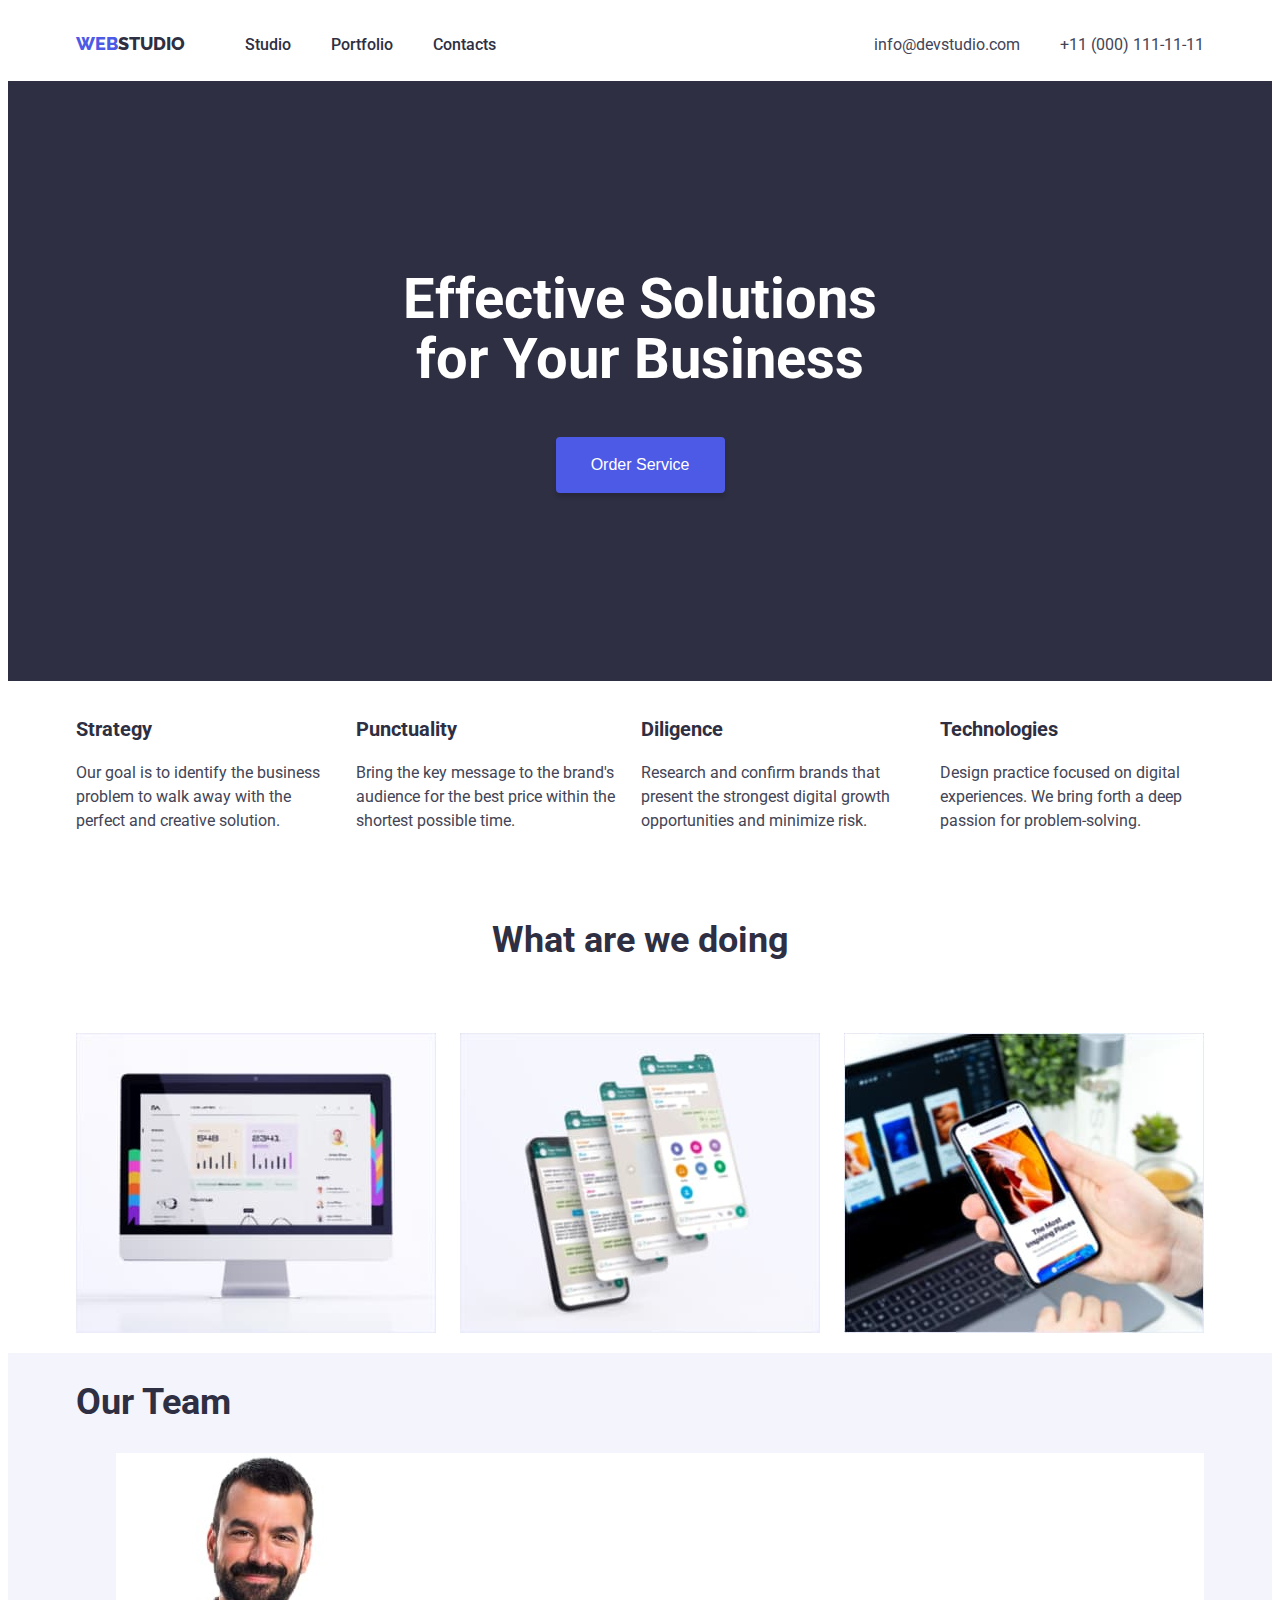
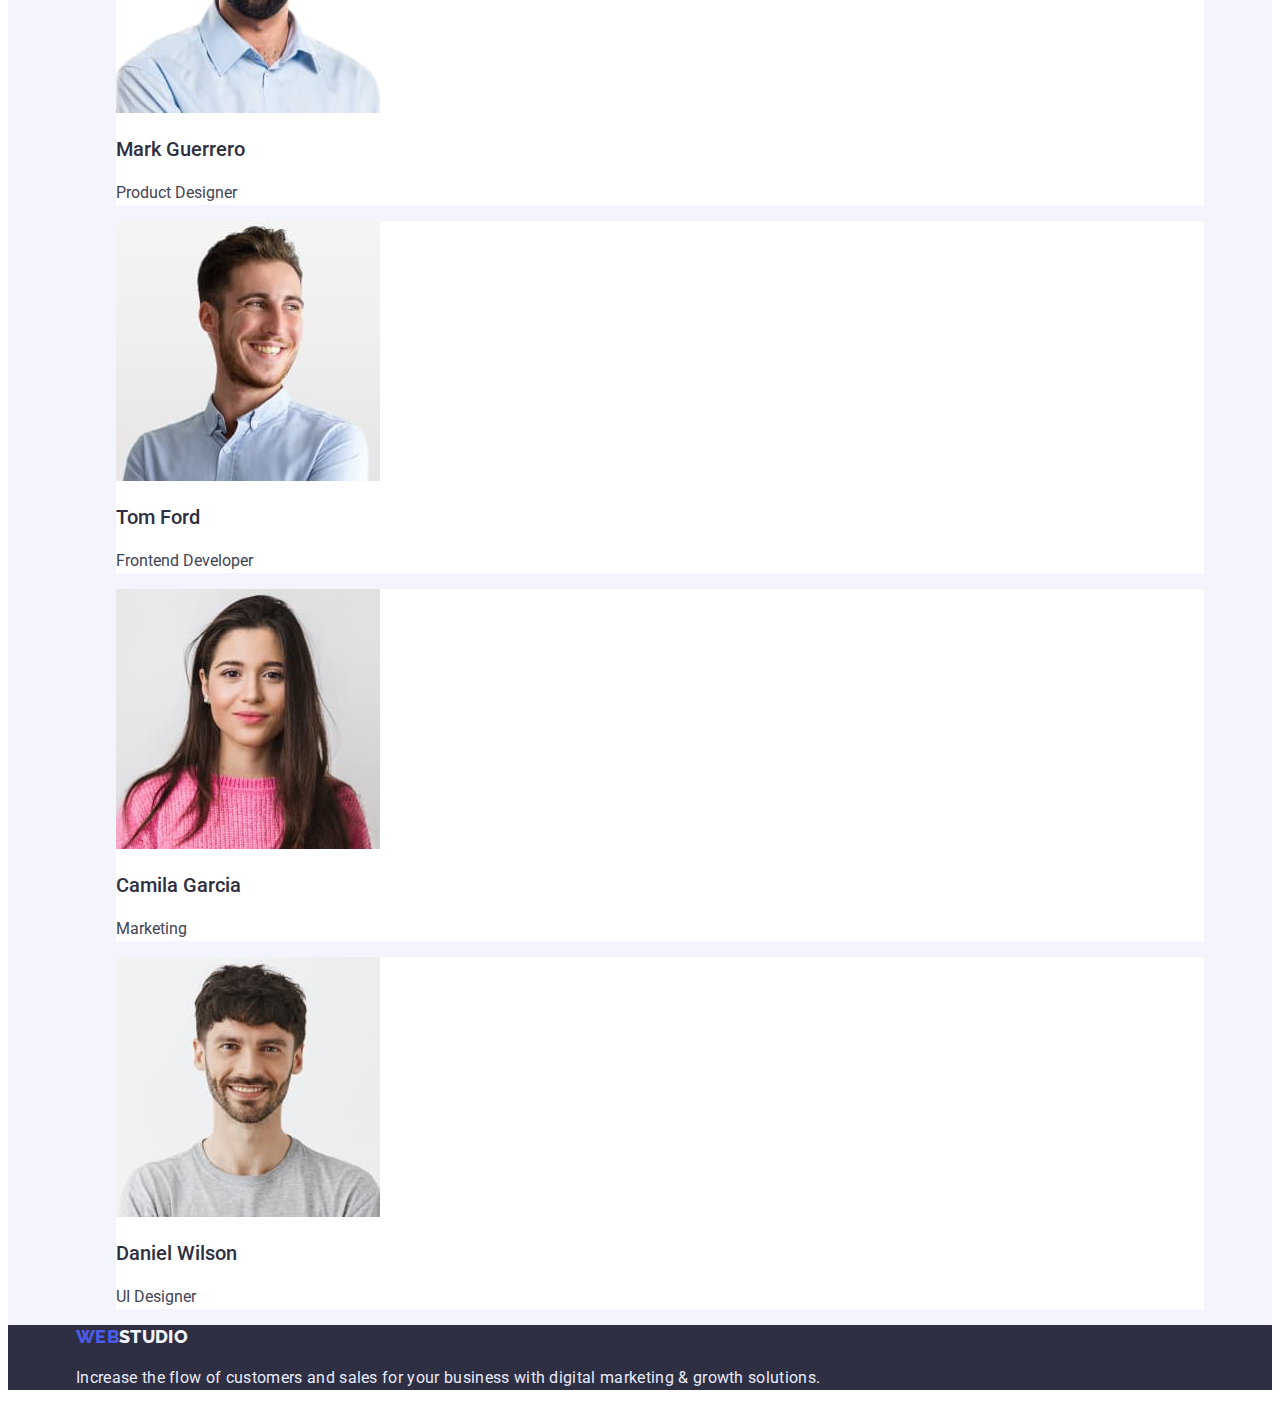
==== index.html @ 8134c7f6 "flexing" ====
<!DOCTYPE html>
<html lang="en">
<head>
    <meta charset="UTF-8">
    <meta http-equiv="X-UA-Compatible" content="IE=edge">
    <meta name="viewport" content="width=device-width, initial-scale=1.0">
    <link rel="stylesheet" href="./css/styles.css">
    <title>Document</title>
    <link rel="preconnect" href="https://fonts.googleapis.com">
    <link rel="preconnect" href="https://fonts.gstatic.com" crossorigin>
    <link href="https://fonts.googleapis.com/css2?family=Raleway:wght@800&family=Roboto:wght@400;500;700;900&display=swap"
    rel="stylesheet">
    <link rel="stylesheet" href="node_modules/modern-normalize/modern-normalize.css">
</head>
<body>
    <header class="header">
        <div class="container">
        <nav class="nav-items">
            <a href="./index.html" class="logo">Web<span class="header-logo">Studio</span></a>
            <ul class="site-nav">
                <li><a href="./index.html" class="site-nav-btn">Studio</a></li>
                <li><a href="./portfolio.html" class="site-nav-btn">Portfolio</a></li>
                <li><a href="" class="site-nav-btn">Contacts</a></li>
            </ul>
        </nav>    
        <address>
            <ul class="address">
                <li><a class="address-link" href="mailto:info@devstudio.com">info@devstudio.com</a></li>
                <li><a class="address-link" href="tel:+110001111111">+11 (000) 111-11-11</a></li>
            </ul>
        </address>
        </div>  
    </header>
<main>
    <section class="hero">
        <div class="container">
        <h1>Effective Solutions for Your Business</h1>
        <button type="button" class="order-btn">Order Service</button>
        </div>
    </section>
    <section>
        <div class="container">
        <h2 hidden>Features</h2>
        <ul class="features-list">
            <li>
                <h3>Strategy</h3>
                <p>Our goal is to identify the business problem to walk away with the perfect and creative solution. </p>
            </li>
            <li>
                <h3>Punctuality</h3>
                <p>Bring the key message to the brand's audience for the best price within the shortest possible time. </p>
            </li>
            <li>
                <h3>Diligence</h3>
                <p>Research and confirm brands that present the strongest digital growth opportunities and minimize risk. </p>
            </li>
            <li>
                <h3>Technologies</h3>
                <p>Design practice focused on digital experiences. We bring forth a deep passion for problem-solving. </p>
            </li>
        </ul>
        </div>
    </section>
    <section>
        <div class="container">
        <h2 class="works-title">What are we doing</h2>
        <ul class="ourworks">
            <li><img src="./images/img1.jpg" alt="computer" width="360"></li>
            <li><img src="./images/img2.jpg" alt="phone" width="360"></li>
            <li><img src="./images/img3.jpg" alt="phone2" width="360"></li>
        </ul>
        </div>
    </section>
    <section class="employee">
        <div class="container">
        <h2>Our Team</h2>
        <ul class="employee-list">
            <li class="empl-item">
                <img src="./images/photo1.jpg" alt="Mark Guerrero" width="264">
                <h3>Mark Guerrero</h3>
                <p>Product Designer</p>
            </li>
            <li class="empl-item">
                <img src="./images/photo2.jpg" alt="Tom Ford" width="264">
                <h3>Tom Ford</h3>
                <p>Frontend Developer</p>
            </li>
            <li class="empl-item">
                <img src="./images/photo3.jpg" alt="Camila Garcia" width="264">
                <h3>Camila Garcia</h3>
                <p>Marketing</p>
            </li>
            <li class="empl-item">
                <img src="./images/photo4.jpg" alt="Daniel Wilson" width="264">
                <h3>Daniel Wilson</h3>
                <p>UI Designer</p>
            </li>
        </ul>
        </div>
    </section>
</main>
    <footer class="footer">
        <div class="container">
        <a href="./index.html" class="logo">Web<span class="footer-logo">Studio</span></a>
        <p>Increase the flow of customers and sales for your business with digital marketing & growth solutions.</p>
        </div>
    </footer>
</body>
</html>
---- css/styles.css ----
:root {
    --clr-main: #434455;
    --clr-dmain: #2E2F42;
    --clr-btn-hvr: #FFFFFF;
    --clr-btn: #4D5AE5;
    --clr-link: #404BBF;
    
}
body {
    font-family: "Roboto";
    color: var(--clr-main);
}
ul {
    list-style: none;
}
h2 {
    font-size: 36px;
    line-height: 1.11;
    color: var(--clr-dmain); 
}
.container {
    width: 100%;
    max-width: 1128px;
    margin: 0 auto;
}
.header {
    /* width: 1440px;
    height: 72px; */
    background: #fff;
    border-bottom: 1px solid #E7E9FC;
    border: 1px;
    padding: 24px 15px;
    display: flex;
    align-items: baseline;
}
/* .header .nav-items address {
    margin: 0;
} */
.nav-items {
    display: flex;
    flex-direction: row;
    align-items: baseline;
    flex-grow: 1;
}
.header>.container{
    display: flex;
    align-items: baseline;
    }
.works-title {
    display: flex;
    margin: 72px;
    justify-content: center;
}
.ourworks {
    display: flex;
    gap: 24px;
    padding: 0;
}
.address {
    margin: 0;
}
/*логотип хедера*/
.logo {
    font-family: 'Raleway';
    font-style: normal;
    font-weight: 800;
    font-size: 18px;
    line-height: 1.33;
    text-transform: uppercase;
    color: var(--clr-btn);
    text-decoration: none;
}

.header-logo {
    /* font-family: 'Raleway';
    font-style: normal;
    font-weight: 800;
    font-size: 18px;
    line-height: 1.33;
    text-transform: uppercase; */
    color: var(--clr-dmain);
    text-decoration: none;
}
/* index hero */
.hero {
    width: 100%;
    background-color: var(--clr-dmain);
    align-items: center;
    padding: 188px 0;
}
.hero h1{
    font-size: 56px;
    line-height: 60px;
    width: 494px;
    color: var(--clr-btn-hvr);
    /* display: flex; */
    margin: 0 auto;
    text-align: center;
    
}
.order-btn:hover,
.order-btn:focus {
    background-color: var(--clr-link);
}
.order-btn {
    color: var(--clr-btn-hvr);
    background-color: var(--clr-btn);
    width: 169px;
    height: 56px;
    box-shadow: 0px 4px 4px rgba(0, 0, 0, 0.15);
    border-radius: 4px;
    font-weight: 500;
    font-size: 16px;
    line-height: 1.5;
    border: none;
    cursor: pointer;
    display: block;
    margin: 0 auto;
    margin-top: 48px;
}
.features-list {
    display: flex;
    gap: 24px;
    padding: 0;
}
.features-list h3 {
    font-size: 20px;
    line-height: 1.2;
    color: #2E2F42;
}
.features-list p {
    font-size: 16px;
    line-height: 1.5;
    color: var(--clr-main);
}
.employee {
    background-color: #F4F4FD;
    display: flex;
}
.employee h3 {
    font-size: 20px;
    line-height: 1.2;
    color: var(--clr-dmain);
    font-weight: 500;
}
.employee p {
    font-size: 16px;
    line-height: 1.5;
    color: var(--clr-main);
}
/* .employee-list {
    background-color: #FFFFFF;
} */
.empl-item {
    background-color: var(--clr-btn-hvr);
}
/**/
/*навігація*/
.site-nav {
    font-style: unset;
    font-size: 16px;
    line-height: 1.5;
    font-weight: 500;
    display: flex;
    margin: 0;
    
}
.site-nav-btn {
    text-decoration: none;
    color: var(--clr-dmain);
    padding: 24px 20px;
    /* display:inline; */
}
.site-nav-btn:hover,
.site-nav-btn:focus {
    color: var(--clr-link);
}
/* адреса */
.address {
    display: flex;
    align-items: flex-end;
    gap: 40px;
}
.address-link {
    color: var(--clr-main);
    text-decoration: none;
    font-style: normal;
    font-size: 16px;
    line-height: 1.5;
}
.address-link:hover,
.address-link:focus {
    color: var(--clr-link);
}

/* кнопки фільтру */
.filters {
    font-size: 16px;
    line-height: 1.5;
    display: flex;
}
.btn-all:hover,
.btn-all:focus {
    background-color: var(--clr-link);
    color: var(--clr-btn-hvr);
    border: 1px solid #E7E9FC;
    border-radius: 4px;
}
.btn-all {
    background-color: #F4F4FD;
    color: var(--clr-btn);
    border: 1px solid #E7E9FC;
    border-radius: 4px;
    cursor: pointer;
}
.portfolio a {
    text-decoration: none;
}
.portfolio img {
    width: 360px;
}
.portfolio h2 {
    font-size: 20px;
    line-height: 1.2;
    color: var(--clr-dmain);
    letter-spacing: 0.02em;
}
.portfolio p {
    color: var(--clr-main);
    font-style: normal;
    font-size: 16px;
    line-height: 1.5;
    letter-spacing: 0.02em;
}
.footer {
    /* width: 1440px; */
    background-color: var(--clr-dmain);
    color: #E7E9FC;
    font-size: 16px;
    line-height: 1.5;
    letter-spacing: 0.02em;
}
.footer-logo {
    color: #F4F4FD;
}
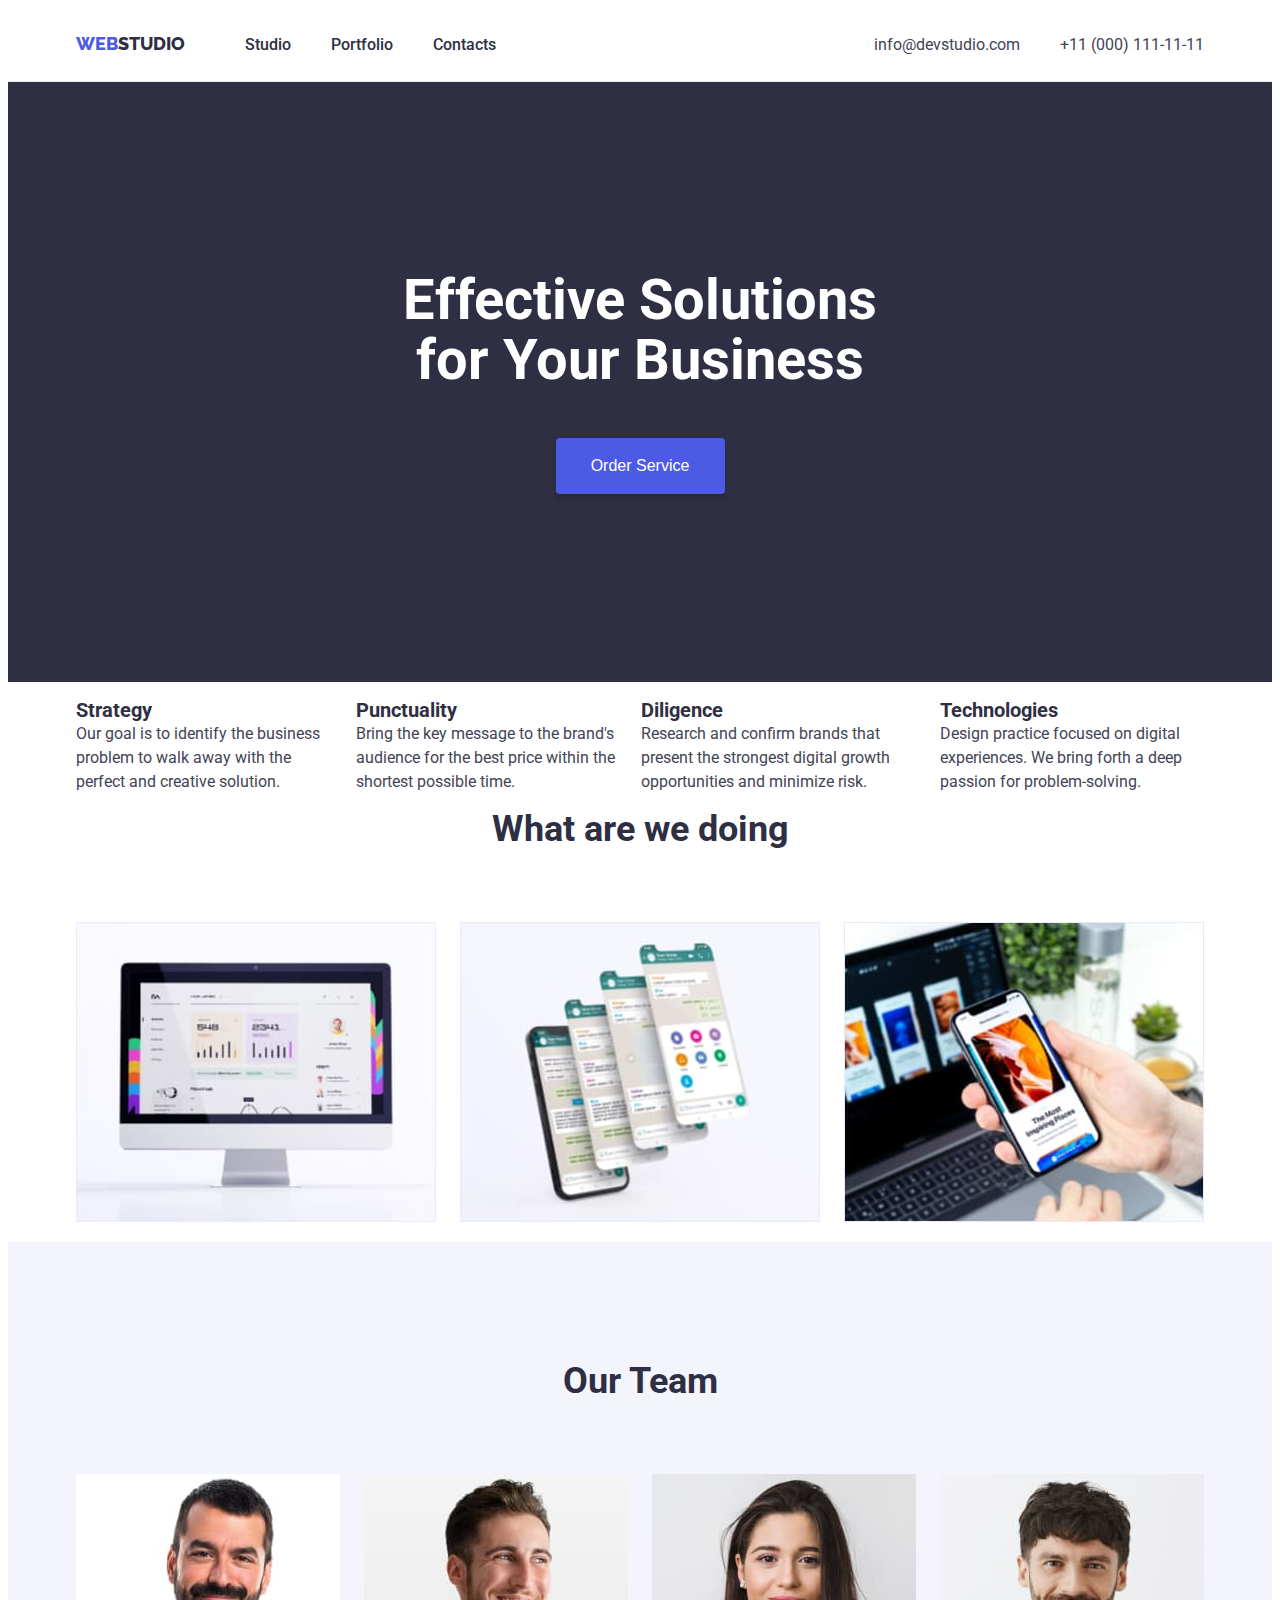
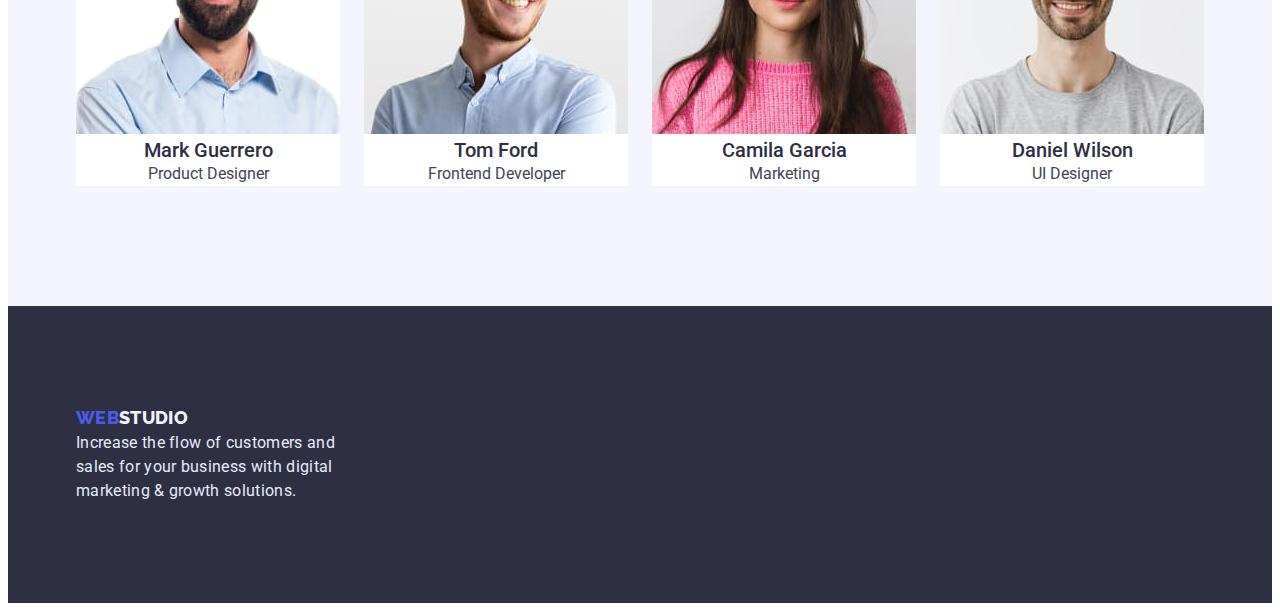
==== commit f157cea4: "more flex" ====
--- a/index.html
+++ b/index.html
@@ -73,7 +73,7 @@
     </section>
     <section class="employee">
         <div class="container">
-        <h2>Our Team</h2>
+        <h2 class="works-title">Our Team</h2>
         <ul class="employee-list">
             <li class="empl-item">
                 <img src="./images/photo1.jpg" alt="Mark Guerrero" width="264">
--- a/css/styles.css
+++ b/css/styles.css
@@ -6,6 +6,20 @@
     --clr-link: #404BBF;
     
 }
+h1,
+h2,
+h3, 
+p
+ {
+    margin: 0;
+}
+
+/* img {
+    display: block;
+} */
+html {
+    scroll-behavior: smooth;
+}
 body {
     font-family: "Roboto";
     color: var(--clr-main);
@@ -28,7 +42,7 @@
     height: 72px; */
     background: #fff;
     border-bottom: 1px solid #E7E9FC;
-    border: 1px;
+    /* border: 1px; */
     padding: 24px 15px;
     display: flex;
     align-items: baseline;
@@ -48,8 +62,9 @@
     }
 .works-title {
     display: flex;
-    margin: 72px;
     justify-content: center;
+    margin-top: 0;
+    margin-bottom: 72px;
 }
 .ourworks {
     display: flex;
@@ -136,22 +151,32 @@
 .employee {
     background-color: #F4F4FD;
     display: flex;
+    flex-direction: row;
+    padding: 120px 0;
 }
 .employee h3 {
     font-size: 20px;
     line-height: 1.2;
     color: var(--clr-dmain);
     font-weight: 500;
+   
 }
 .employee p {
     font-size: 16px;
     line-height: 1.5;
     color: var(--clr-main);
-}
-/* .employee-list {
-    background-color: #FFFFFF;
-} */
+   
+}
+.employee-list {
+    display: flex;
+    text-align: center;
+    gap: 24px;
+    margin: 0;
+    padding: 0;
+    background-color: #F4F4FD;
+}
 .empl-item {
+    /* padding-right: 24px; */
     background-color: var(--clr-btn-hvr);
 }
 /**/
@@ -192,12 +217,19 @@
 .address-link:focus {
     color: var(--clr-link);
 }
-
+.portfolio-section {
+    padding: 96px 0 120px 0;
+}
 /* кнопки фільтру */
 .filters {
     font-size: 16px;
     line-height: 1.5;
     display: flex;
+    justify-content: center;
+    gap: 24px;
+    margin-top: 0;
+    margin-bottom: 72px;
+    padding: 0;
 }
 .btn-all:hover,
 .btn-all:focus {
@@ -212,12 +244,27 @@
     border: 1px solid #E7E9FC;
     border-radius: 4px;
     cursor: pointer;
+    padding: 12px 24px;
+}
+.container-portfolio {
+    display: flex;
+   
+}
+.portfolio {
+    display: flex;
+    flex-wrap: wrap;
+    gap: 24px;
+    /* flex-basis: calc((100%-48)/3); */
+    padding: 0;
+    margin: 0;
+    
 }
 .portfolio a {
     text-decoration: none;
 }
 .portfolio img {
     width: 360px;
+    display: flex;
 }
 .portfolio h2 {
     font-size: 20px;
@@ -232,6 +279,17 @@
     line-height: 1.5;
     letter-spacing: 0.02em;
 }
+.img-desc {
+    max-width: 360px;
+    border: 1px solid #E7E9FC;
+    border-top: 0;
+    padding: 32px 16px;
+}
+.portfolio-list {
+    /* border: 1px solid #E7E9FC; */
+    display: flex;
+    width: 360px;
+}
 .footer {
     /* width: 1440px; */
     background-color: var(--clr-dmain);
@@ -239,7 +297,12 @@
     font-size: 16px;
     line-height: 1.5;
     letter-spacing: 0.02em;
+    padding: 100px 0;
 }
 .footer-logo {
     color: #F4F4FD;
+}
+.footer p {
+    display: block;
+    width: 264px;
 }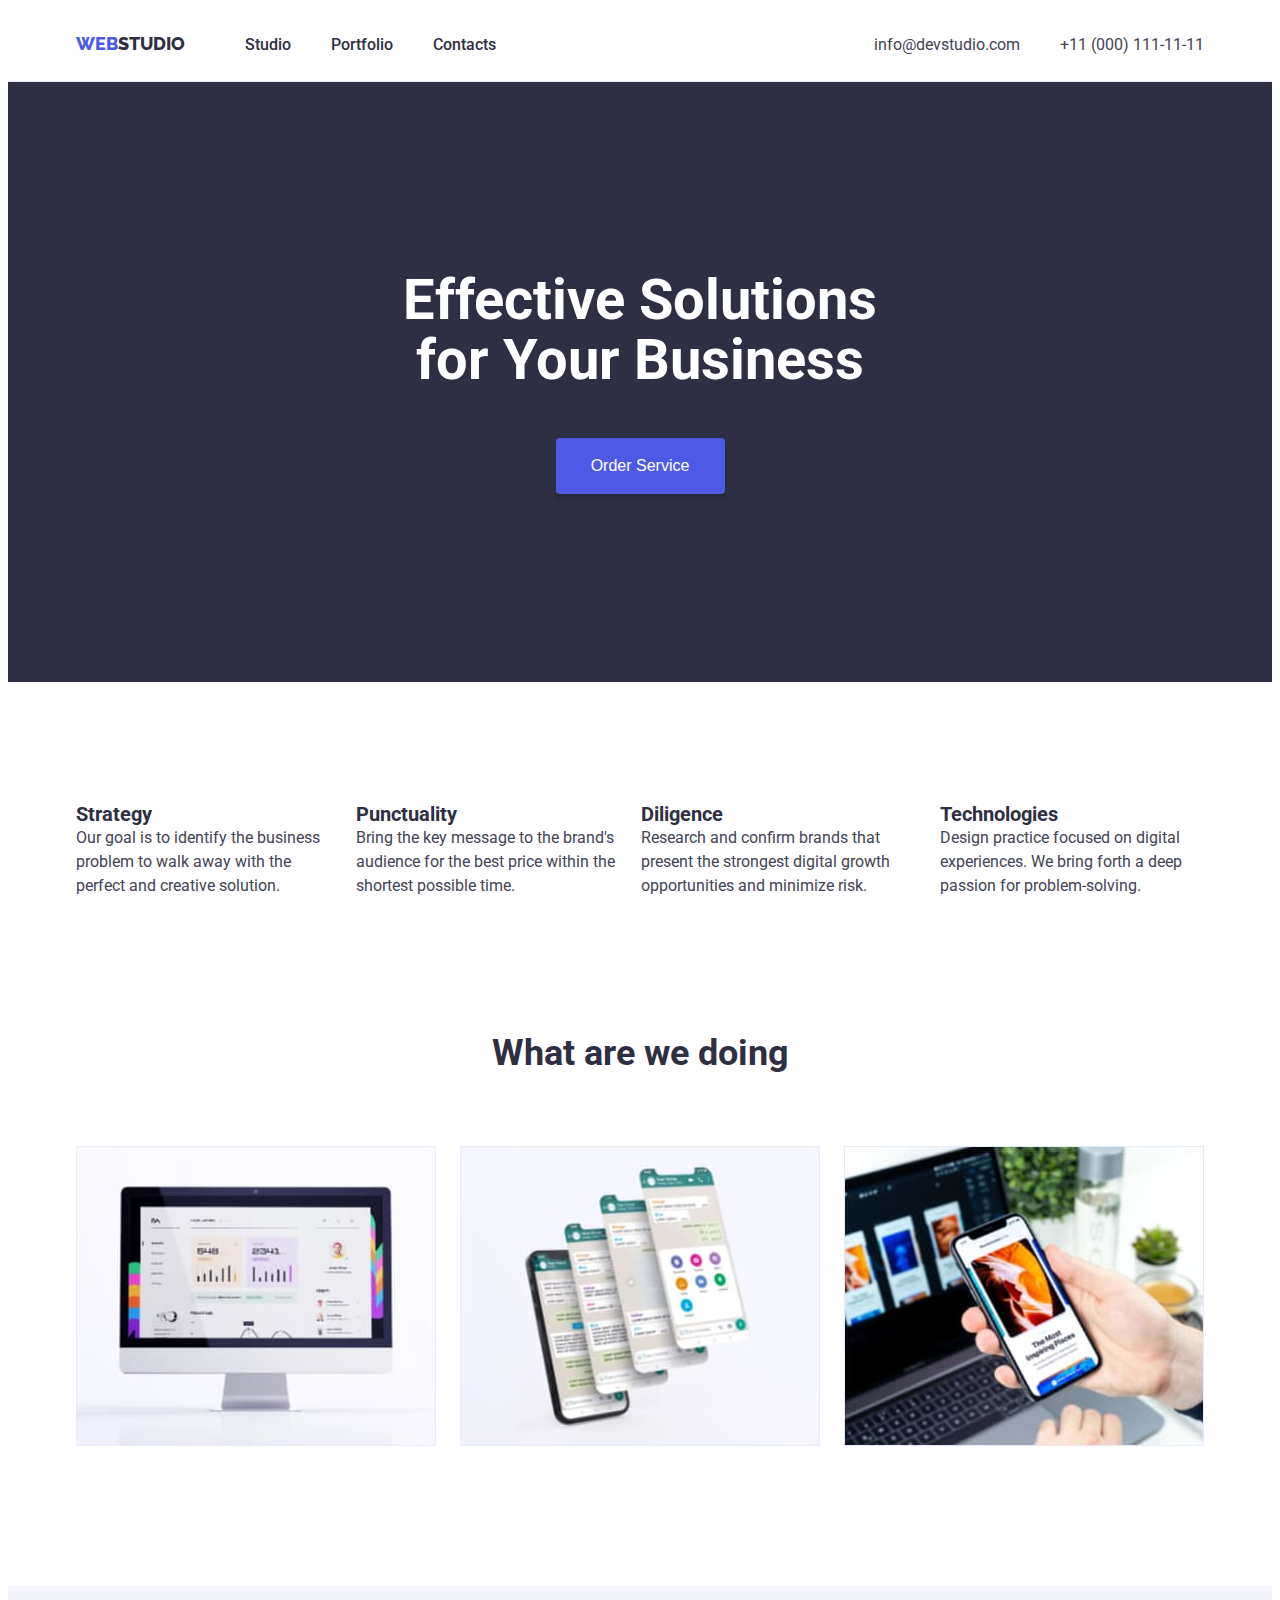
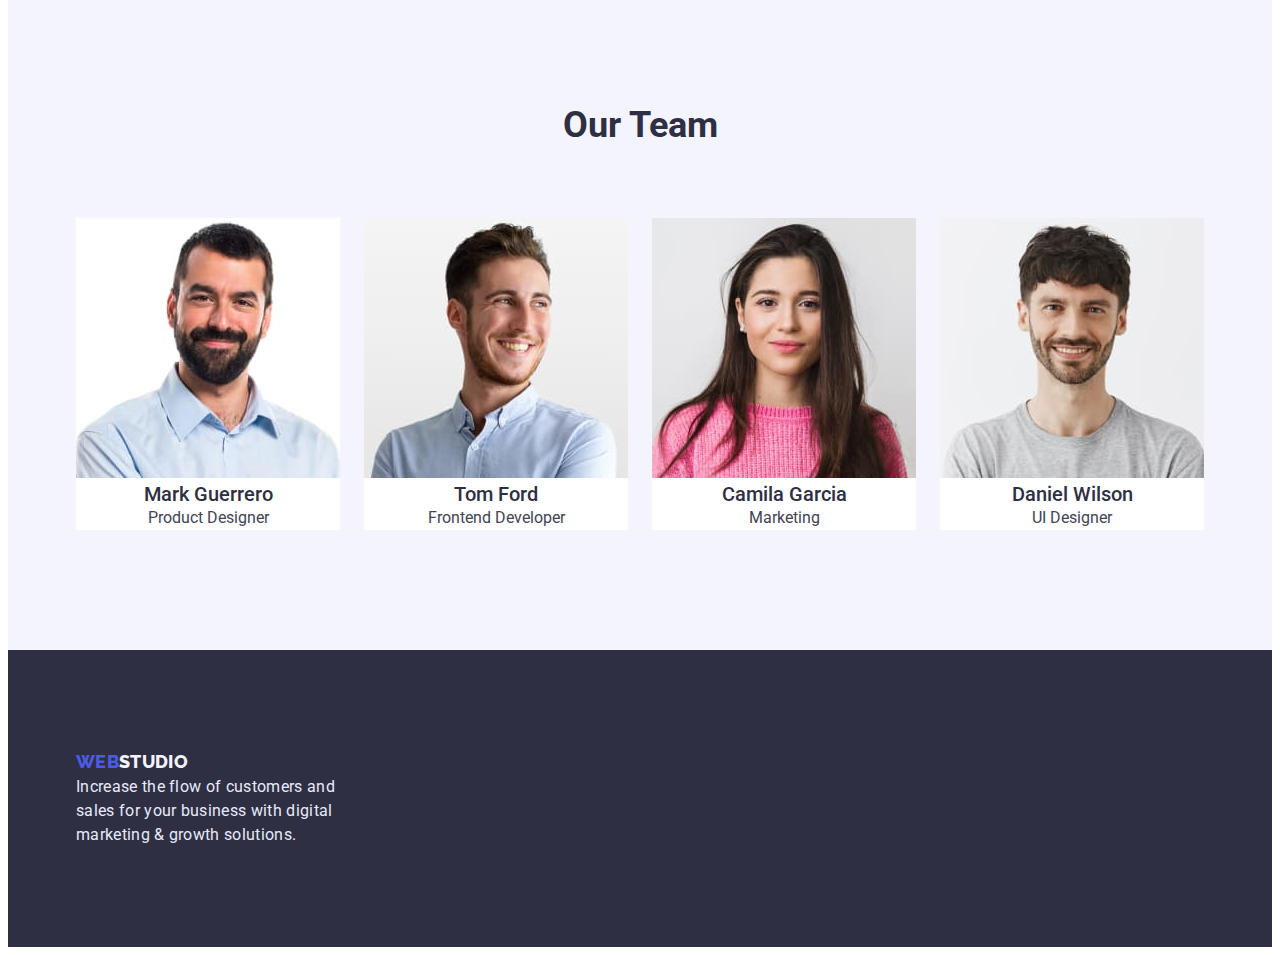
==== commit 5c2a03c7: "more-more changes" ====
--- a/index.html
+++ b/index.html
@@ -38,7 +38,7 @@
         <button type="button" class="order-btn">Order Service</button>
         </div>
     </section>
-    <section>
+    <section class="features">
         <div class="container">
         <h2 hidden>Features</h2>
         <ul class="features-list">
@@ -61,7 +61,7 @@
         </ul>
         </div>
     </section>
-    <section>
+    <section class="about-us">
         <div class="container">
         <h2 class="works-title">What are we doing</h2>
         <ul class="ourworks">
--- a/css/styles.css
+++ b/css/styles.css
@@ -59,7 +59,13 @@
 .header>.container{
     display: flex;
     align-items: baseline;
-    }
+}
+.features {
+    margin-top: 120px;
+}
+.about-us {
+    padding: 120px 0;
+}
 .works-title {
     display: flex;
     justify-content: center;
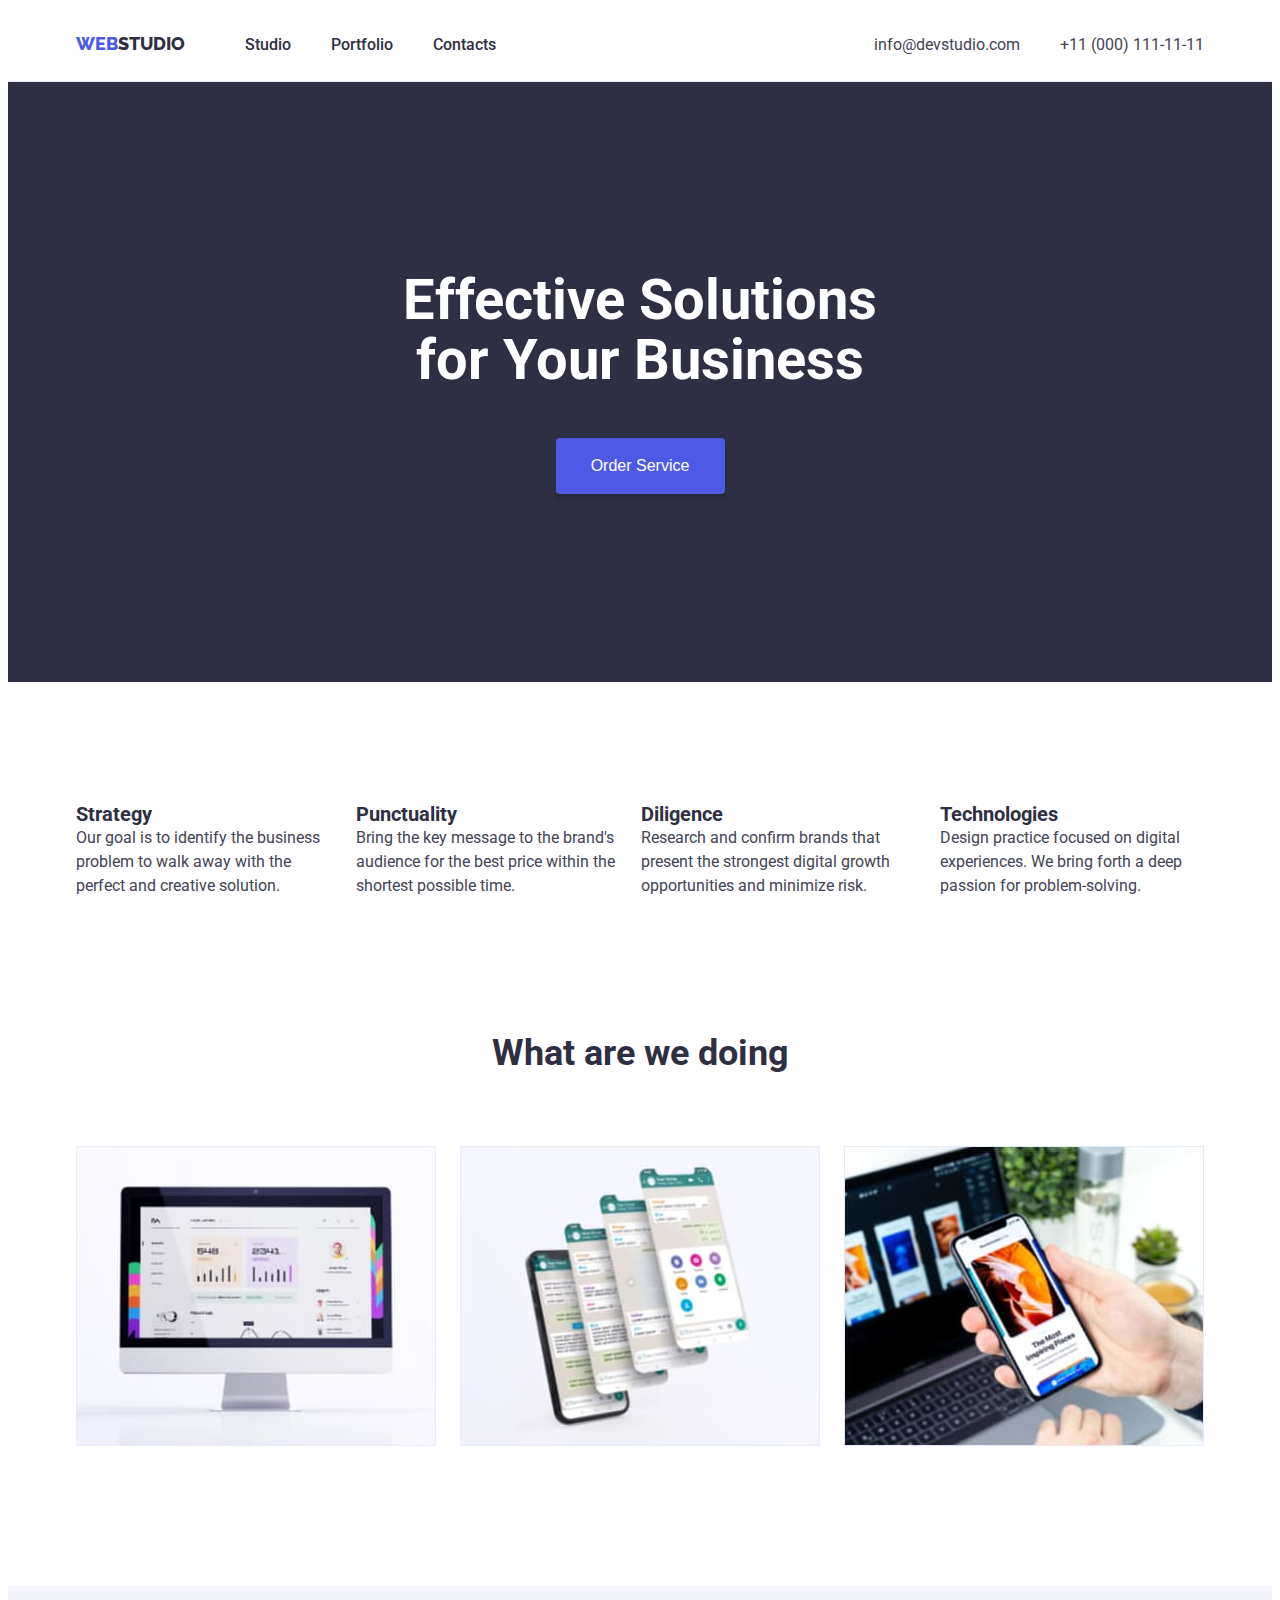
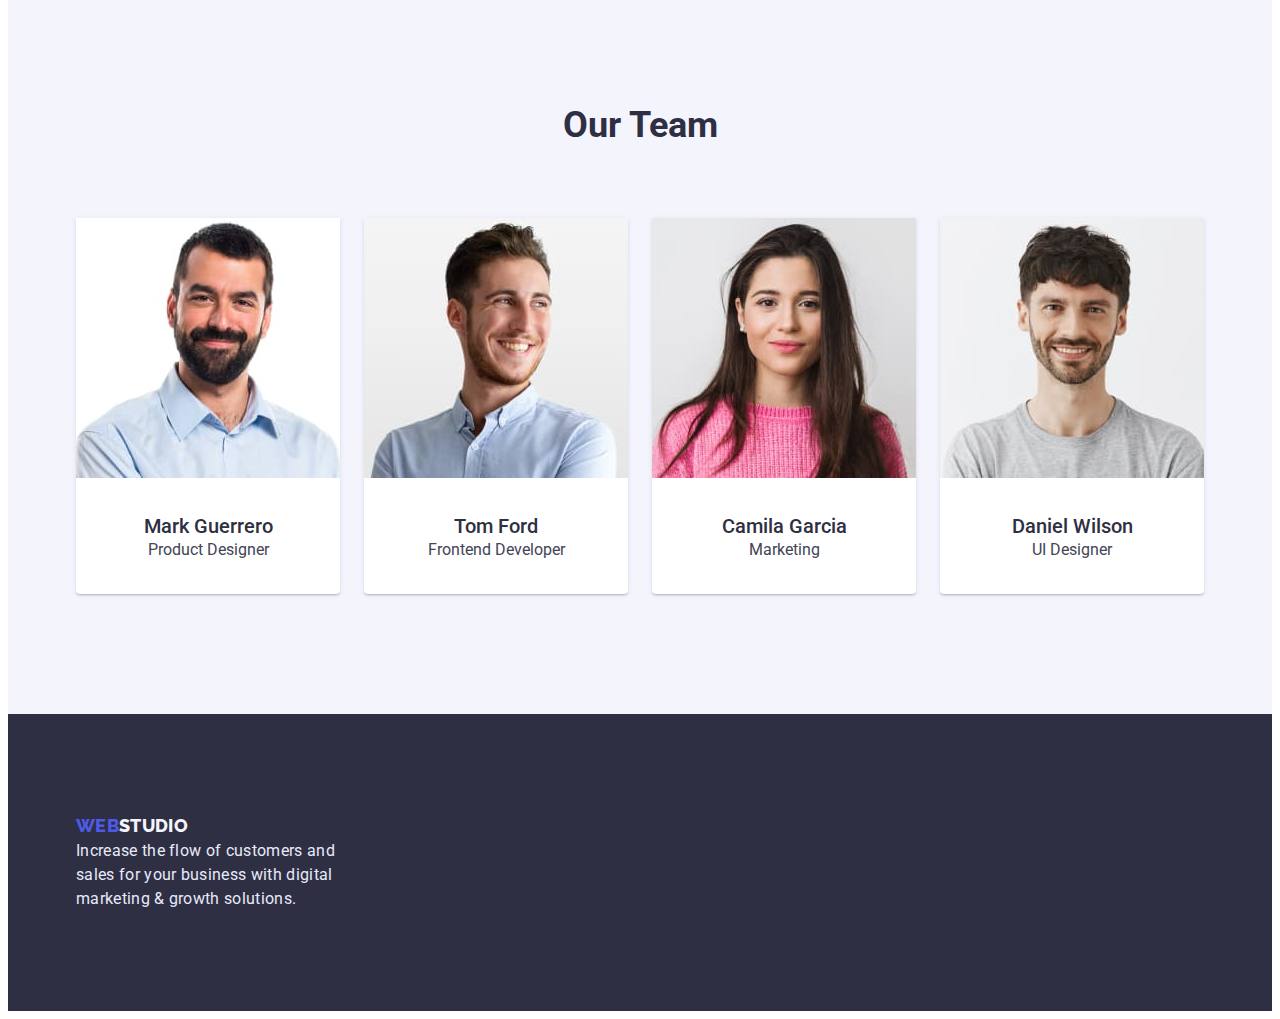
==== commit cc572d39: "padding employee" ====
--- a/index.html
+++ b/index.html
@@ -77,23 +77,31 @@
         <ul class="employee-list">
             <li class="empl-item">
                 <img src="./images/photo1.jpg" alt="Mark Guerrero" width="264">
+                <div class="empl-desc">
                 <h3>Mark Guerrero</h3>
                 <p>Product Designer</p>
+                </div>
             </li>
             <li class="empl-item">
                 <img src="./images/photo2.jpg" alt="Tom Ford" width="264">
+                <div class="empl-desc">
                 <h3>Tom Ford</h3>
                 <p>Frontend Developer</p>
+            </div>
             </li>
             <li class="empl-item">
                 <img src="./images/photo3.jpg" alt="Camila Garcia" width="264">
+                <div class="empl-desc">
                 <h3>Camila Garcia</h3>
                 <p>Marketing</p>
+            </div>
             </li>
             <li class="empl-item">
                 <img src="./images/photo4.jpg" alt="Daniel Wilson" width="264">
+                <div class="empl-desc">
                 <h3>Daniel Wilson</h3>
                 <p>UI Designer</p>
+            </div>
             </li>
         </ul>
         </div>
--- a/css/styles.css
+++ b/css/styles.css
@@ -184,6 +184,11 @@
 .empl-item {
     /* padding-right: 24px; */
     background-color: var(--clr-btn-hvr);
+    box-shadow: 0px 1px 6px rgba(46, 47, 66, 0.08), 0px 1px 1px rgba(46, 47, 66, 0.16), 0px 2px 1px rgba(46, 47, 66, 0.08);
+    border-radius: 0px 0px 4px 4px;
+}
+.empl-desc {
+    padding: 32px 0;
 }
 /**/
 /*навігація*/
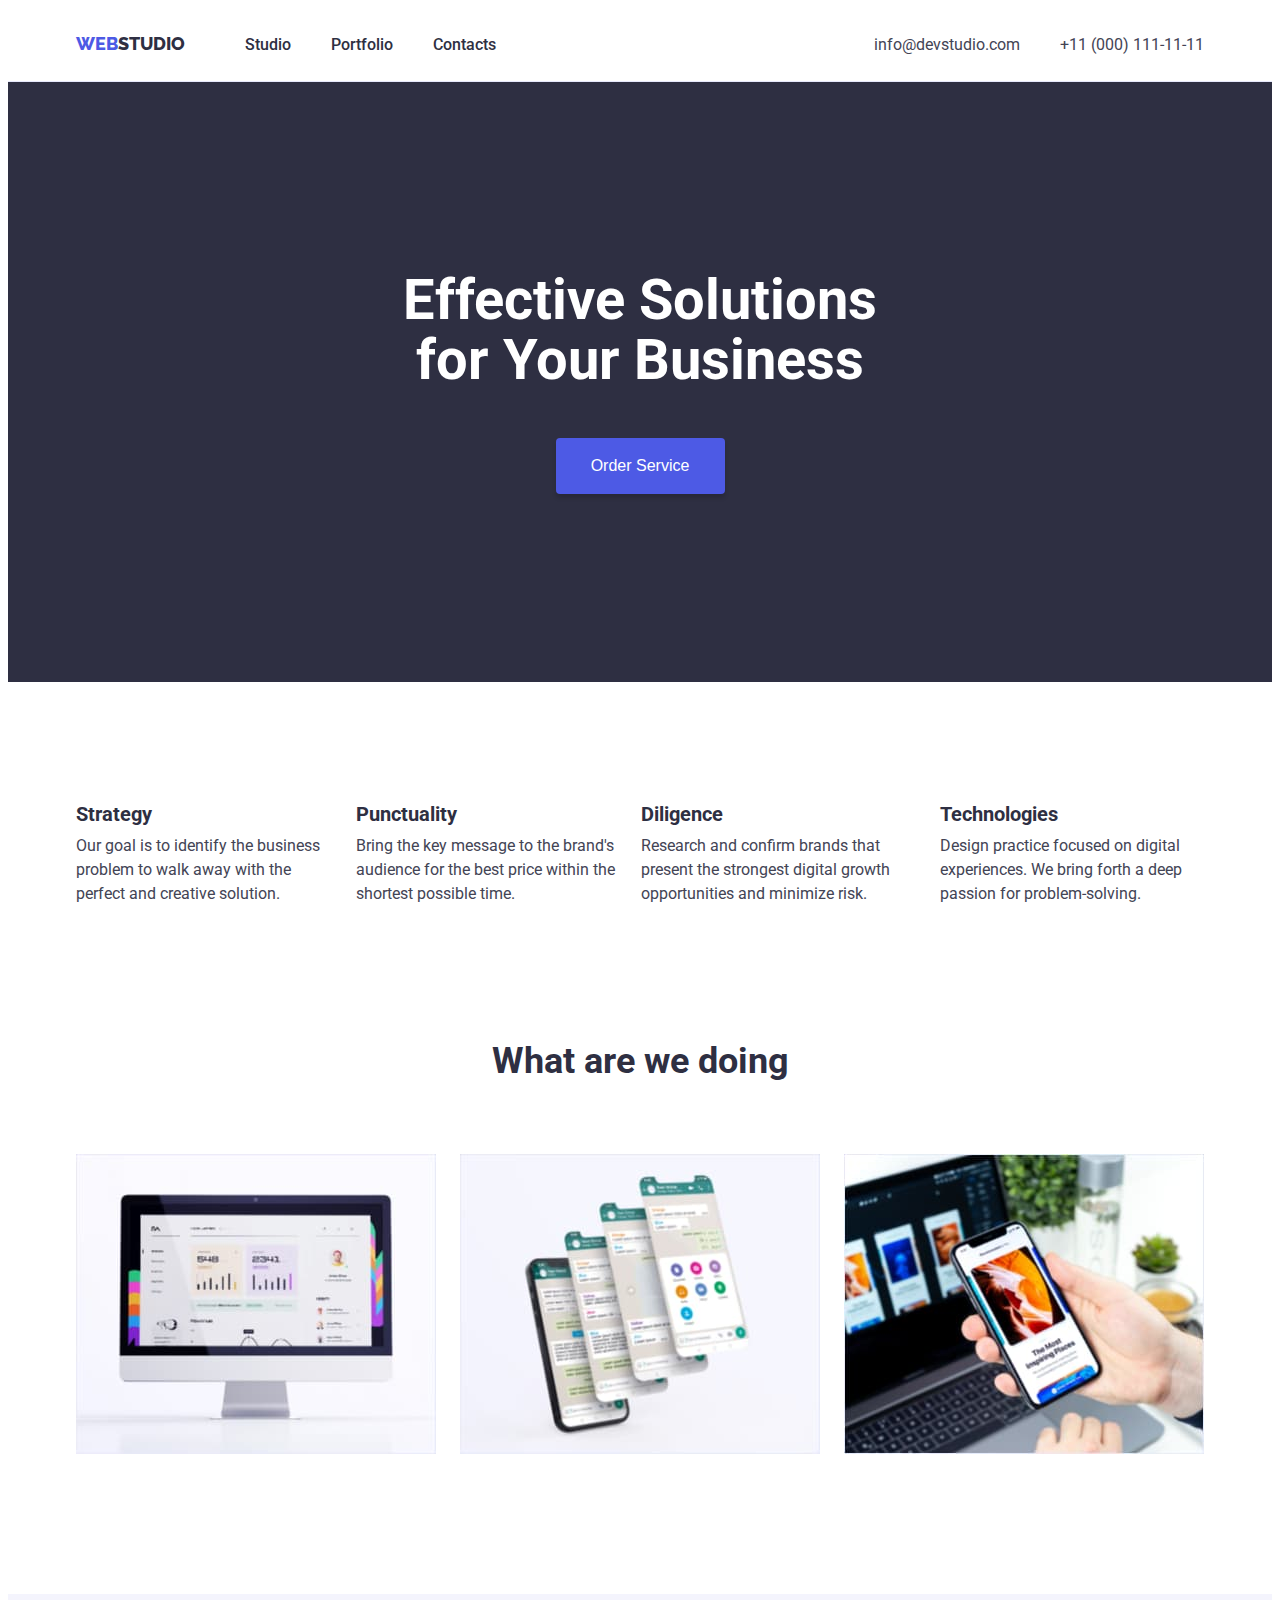
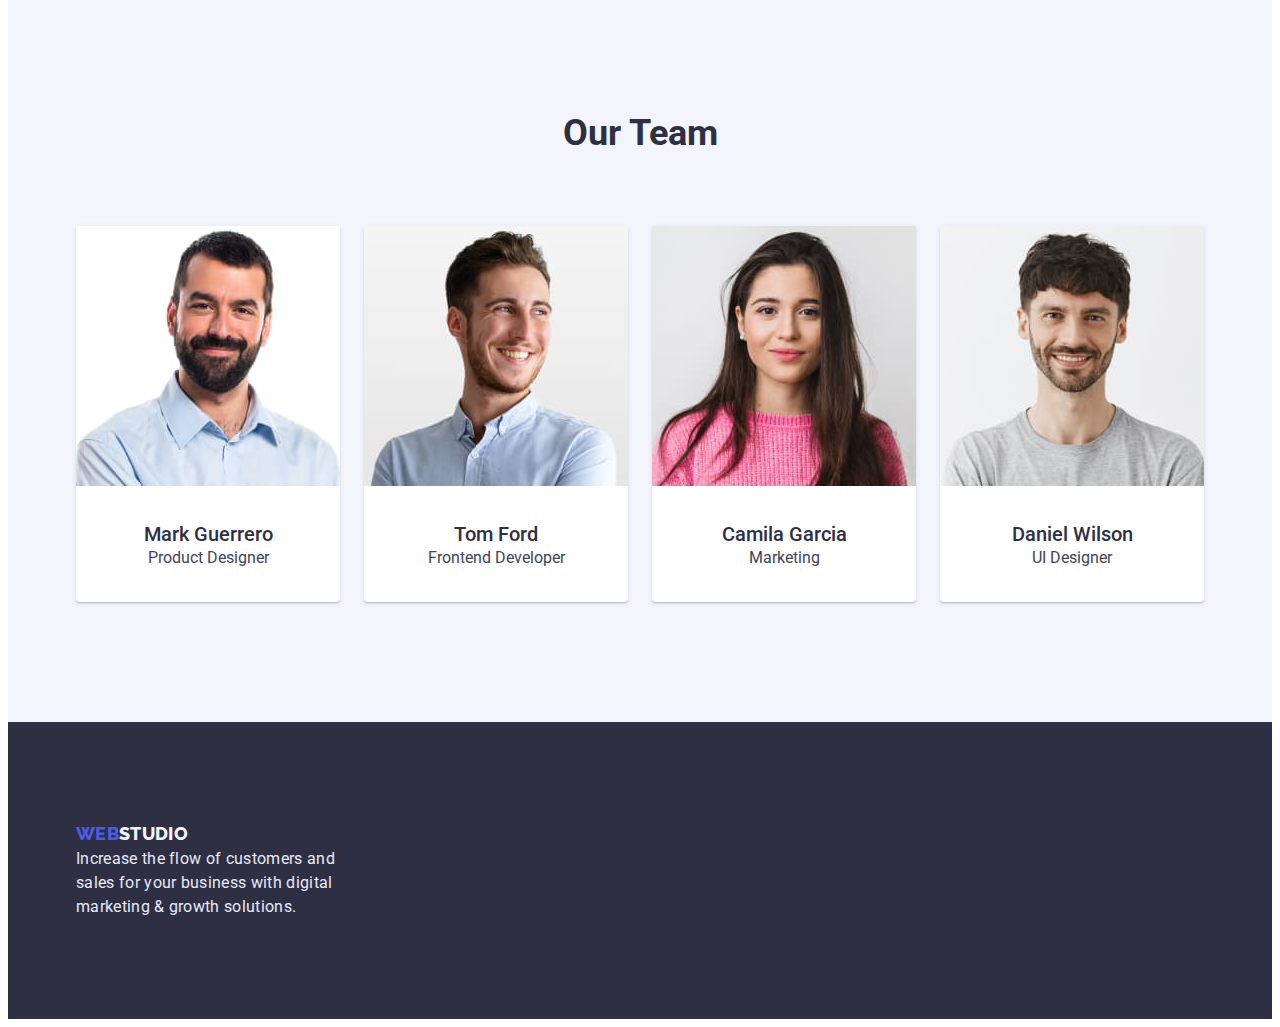
==== commit 6aac3dd8: "margin title" ====
--- a/index.html
+++ b/index.html
@@ -43,19 +43,19 @@
         <h2 hidden>Features</h2>
         <ul class="features-list">
             <li>
-                <h3>Strategy</h3>
+                <h3 class="features-title">Strategy</h3>
                 <p>Our goal is to identify the business problem to walk away with the perfect and creative solution. </p>
             </li>
             <li>
-                <h3>Punctuality</h3>
+                <h3 class="features-title">Punctuality</h3>
                 <p>Bring the key message to the brand's audience for the best price within the shortest possible time. </p>
             </li>
             <li>
-                <h3>Diligence</h3>
+                <h3 class="features-title">Diligence</h3>
                 <p>Research and confirm brands that present the strongest digital growth opportunities and minimize risk. </p>
             </li>
             <li>
-                <h3>Technologies</h3>
+                <h3 class="features-title">Technologies</h3>
                 <p>Design practice focused on digital experiences. We bring forth a deep passion for problem-solving. </p>
             </li>
         </ul>
--- a/css/styles.css
+++ b/css/styles.css
@@ -62,6 +62,9 @@
 }
 .features {
     margin-top: 120px;
+}
+.features-title {
+    margin-bottom: 8px;
 }
 .about-us {
     padding: 120px 0;
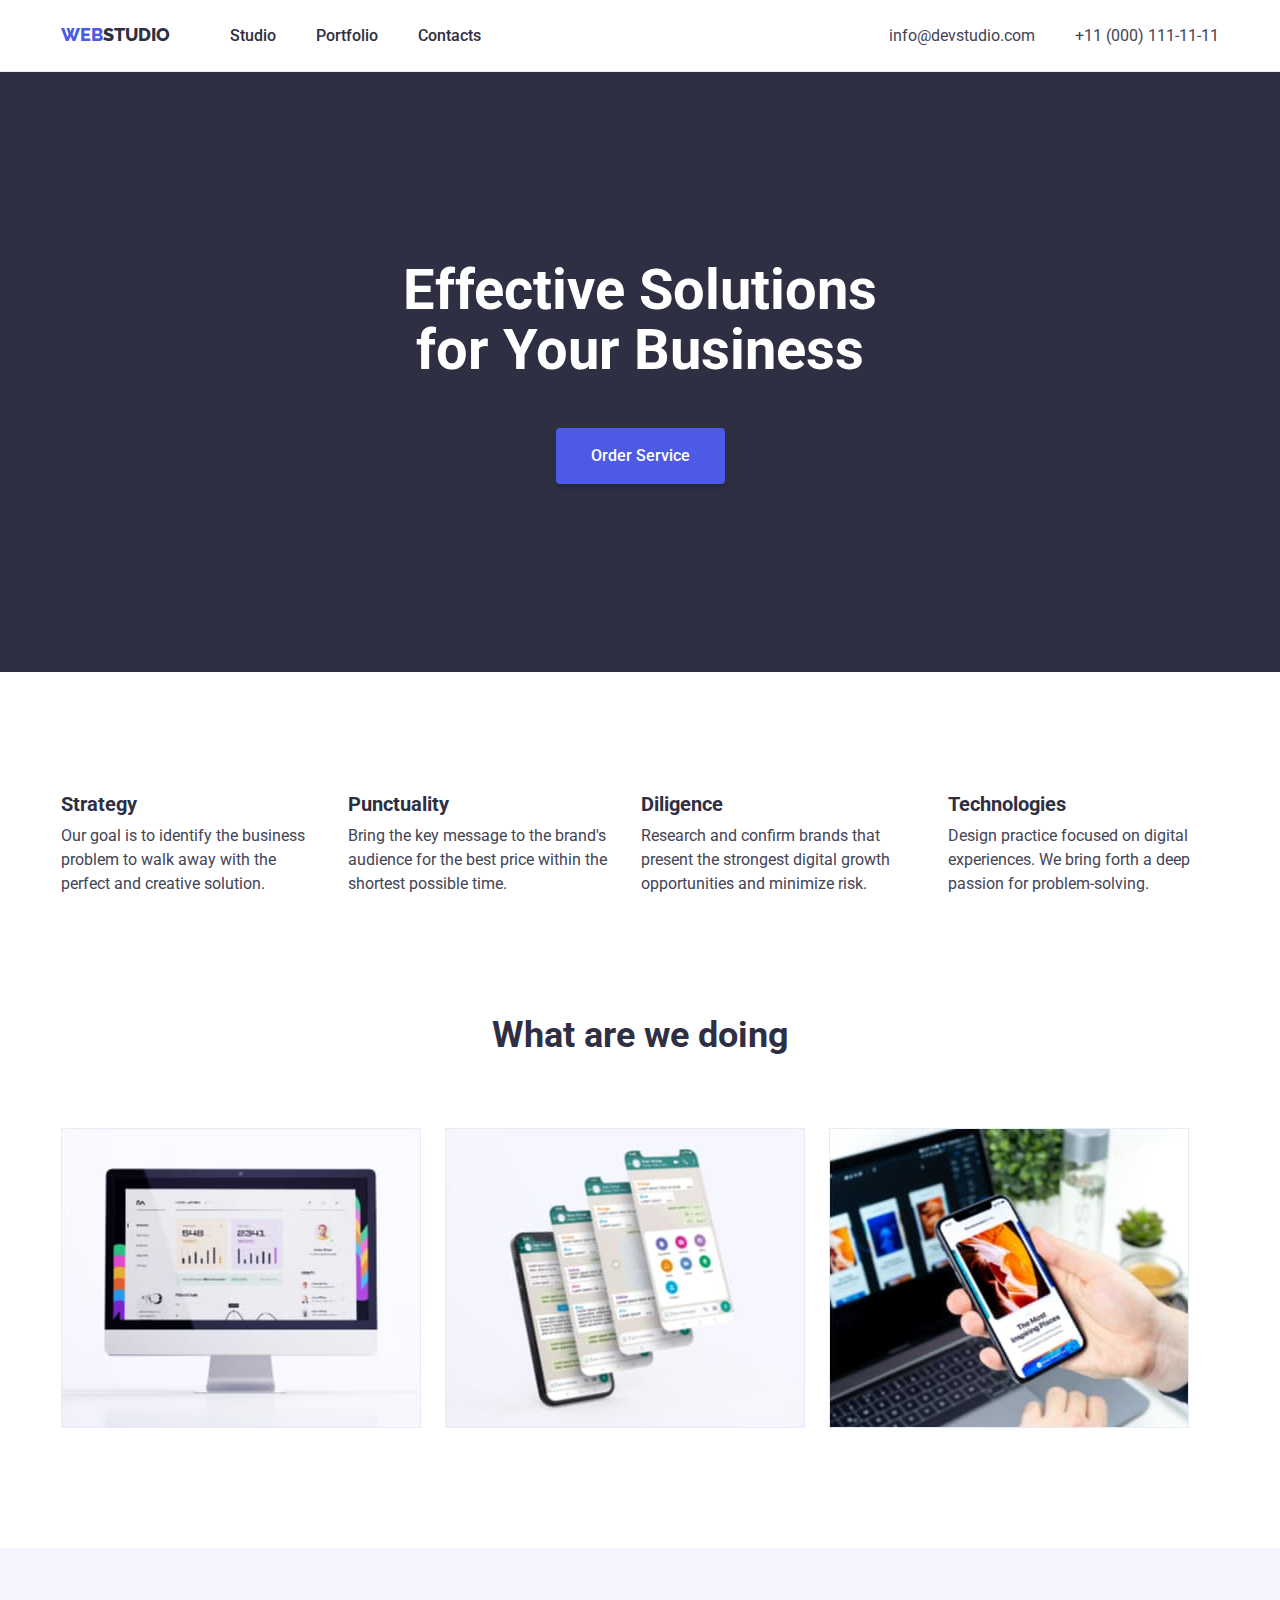
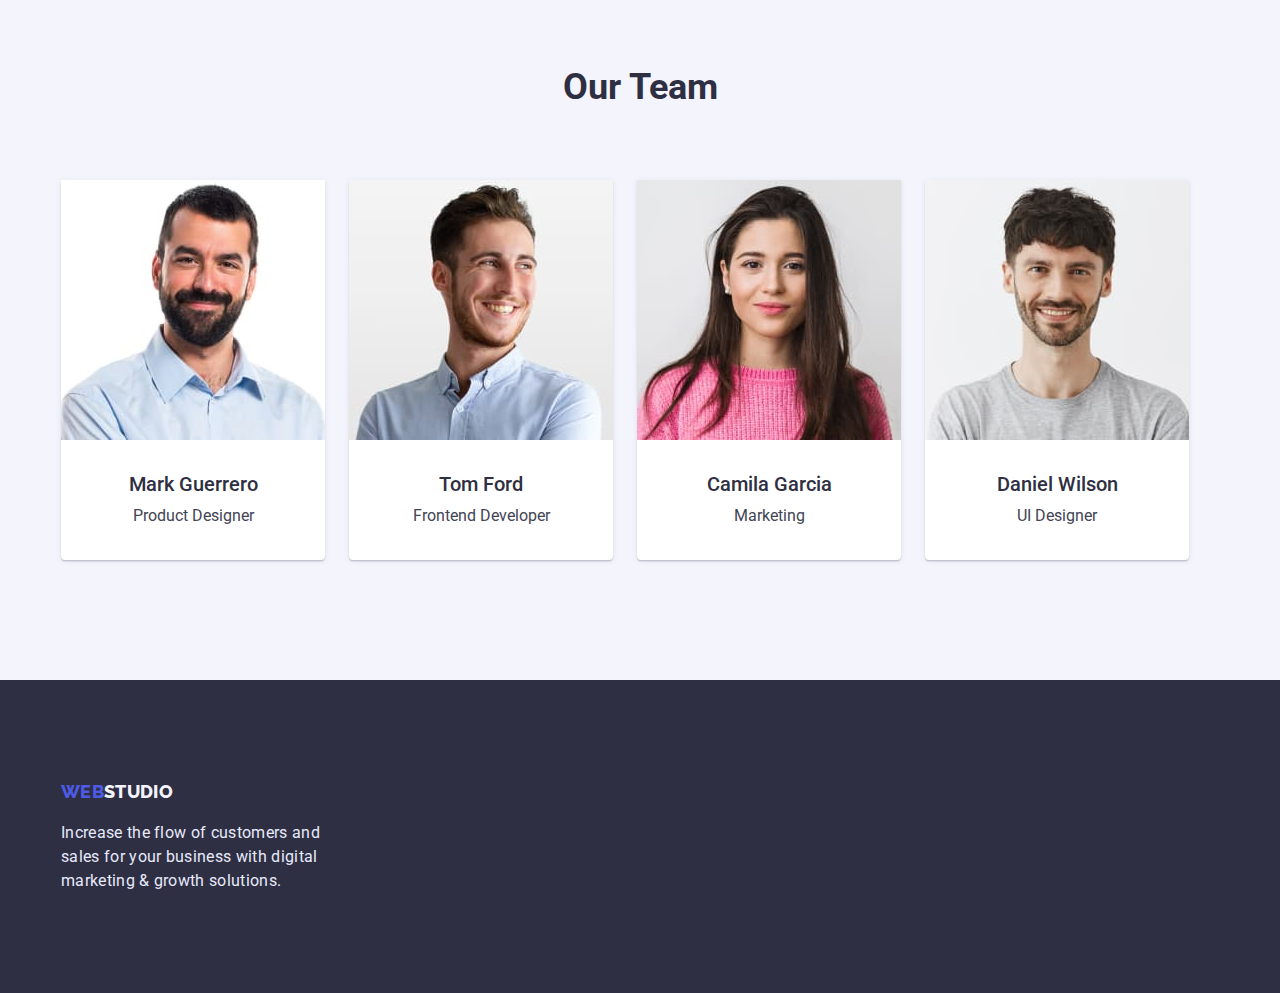
==== commit 4f5c0ad0: "checking mistakes" ====
--- a/index.html
+++ b/index.html
@@ -78,28 +78,28 @@
             <li class="empl-item">
                 <img src="./images/photo1.jpg" alt="Mark Guerrero" width="264">
                 <div class="empl-desc">
-                <h3>Mark Guerrero</h3>
+                <h3 class="empl-title">Mark Guerrero</h3>
                 <p>Product Designer</p>
                 </div>
             </li>
             <li class="empl-item">
                 <img src="./images/photo2.jpg" alt="Tom Ford" width="264">
                 <div class="empl-desc">
-                <h3>Tom Ford</h3>
+                <h3 class="empl-title">Tom Ford</h3>
                 <p>Frontend Developer</p>
             </div>
             </li>
             <li class="empl-item">
                 <img src="./images/photo3.jpg" alt="Camila Garcia" width="264">
                 <div class="empl-desc">
-                <h3>Camila Garcia</h3>
+                <h3 class="empl-title">Camila Garcia</h3>
                 <p>Marketing</p>
             </div>
             </li>
             <li class="empl-item">
                 <img src="./images/photo4.jpg" alt="Daniel Wilson" width="264">
                 <div class="empl-desc">
-                <h3>Daniel Wilson</h3>
+                <h3 class="empl-title">Daniel Wilson</h3>
                 <p>UI Designer</p>
             </div>
             </li>
@@ -110,7 +110,7 @@
     <footer class="footer">
         <div class="container">
         <a href="./index.html" class="logo">Web<span class="footer-logo">Studio</span></a>
-        <p>Increase the flow of customers and sales for your business with digital marketing & growth solutions.</p>
+        <p class="footer-text">Increase the flow of customers and sales for your business with digital marketing & growth solutions.</p>
         </div>
     </footer>
 </body>
--- a/css/styles.css
+++ b/css/styles.css
@@ -23,9 +23,15 @@
 body {
     font-family: "Roboto";
     color: var(--clr-main);
+    margin: 0;
 }
 ul {
     list-style: none;
+    margin: 0;
+    padding: 0;
+}
+img {
+    display: block;
 }
 h2 {
     font-size: 36px;
@@ -34,22 +40,18 @@
 }
 .container {
     width: 100%;
-    max-width: 1128px;
+    max-width: 1158px;
+    padding: 0 15px;
     margin: 0 auto;
 }
 .header {
-    /* width: 1440px;
-    height: 72px; */
     background: #fff;
     border-bottom: 1px solid #E7E9FC;
-    /* border: 1px; */
-    padding: 24px 15px;
+    padding: 23px 15px;
     display: flex;
     align-items: baseline;
 }
-/* .header .nav-items address {
-    margin: 0;
-} */
+
 .nav-items {
     display: flex;
     flex-direction: row;
@@ -61,7 +63,7 @@
     align-items: baseline;
 }
 .features {
-    margin-top: 120px;
+    padding-top: 120px;
 }
 .features-title {
     margin-bottom: 8px;
@@ -70,8 +72,7 @@
     padding: 120px 0;
 }
 .works-title {
-    display: flex;
-    justify-content: center;
+    text-align: center;
     margin-top: 0;
     margin-bottom: 72px;
 }
@@ -127,6 +128,7 @@
     background-color: var(--clr-link);
 }
 .order-btn {
+    font-family: "Roboto";
     color: var(--clr-btn-hvr);
     background-color: var(--clr-btn);
     width: 169px;
@@ -163,13 +165,7 @@
     flex-direction: row;
     padding: 120px 0;
 }
-.employee h3 {
-    font-size: 20px;
-    line-height: 1.2;
-    color: var(--clr-dmain);
-    font-weight: 500;
-   
-}
+
 .employee p {
     font-size: 16px;
     line-height: 1.5;
@@ -193,6 +189,13 @@
 .empl-desc {
     padding: 32px 0;
 }
+.empl-title {
+    padding-bottom: 8px;
+    font-size: 20px;
+    line-height: 1.2;
+    color: var(--clr-dmain);
+    font-weight: 500;
+}
 /**/
 /*навігація*/
 .site-nav {
@@ -201,7 +204,7 @@
     line-height: 1.5;
     font-weight: 500;
     display: flex;
-    margin: 0;
+    margin-left: 40px;
     
 }
 .site-nav-btn {
@@ -253,6 +256,7 @@
     border-radius: 4px;
 }
 .btn-all {
+    font-family: "Roboto";
     background-color: #F4F4FD;
     color: var(--clr-btn);
     border: 1px solid #E7E9FC;
@@ -299,10 +303,14 @@
     border-top: 0;
     padding: 32px 16px;
 }
+.img-desc h2 {
+    padding-bottom: 8px;
+}
 .portfolio-list {
     /* border: 1px solid #E7E9FC; */
     display: flex;
     width: 360px;
+    padding-bottom: 24px;
 }
 .footer {
     /* width: 1440px; */
@@ -316,7 +324,8 @@
 .footer-logo {
     color: #F4F4FD;
 }
-.footer p {
+.footer-text {
+    padding-top: 16px;
     display: block;
     width: 264px;
-}+}
